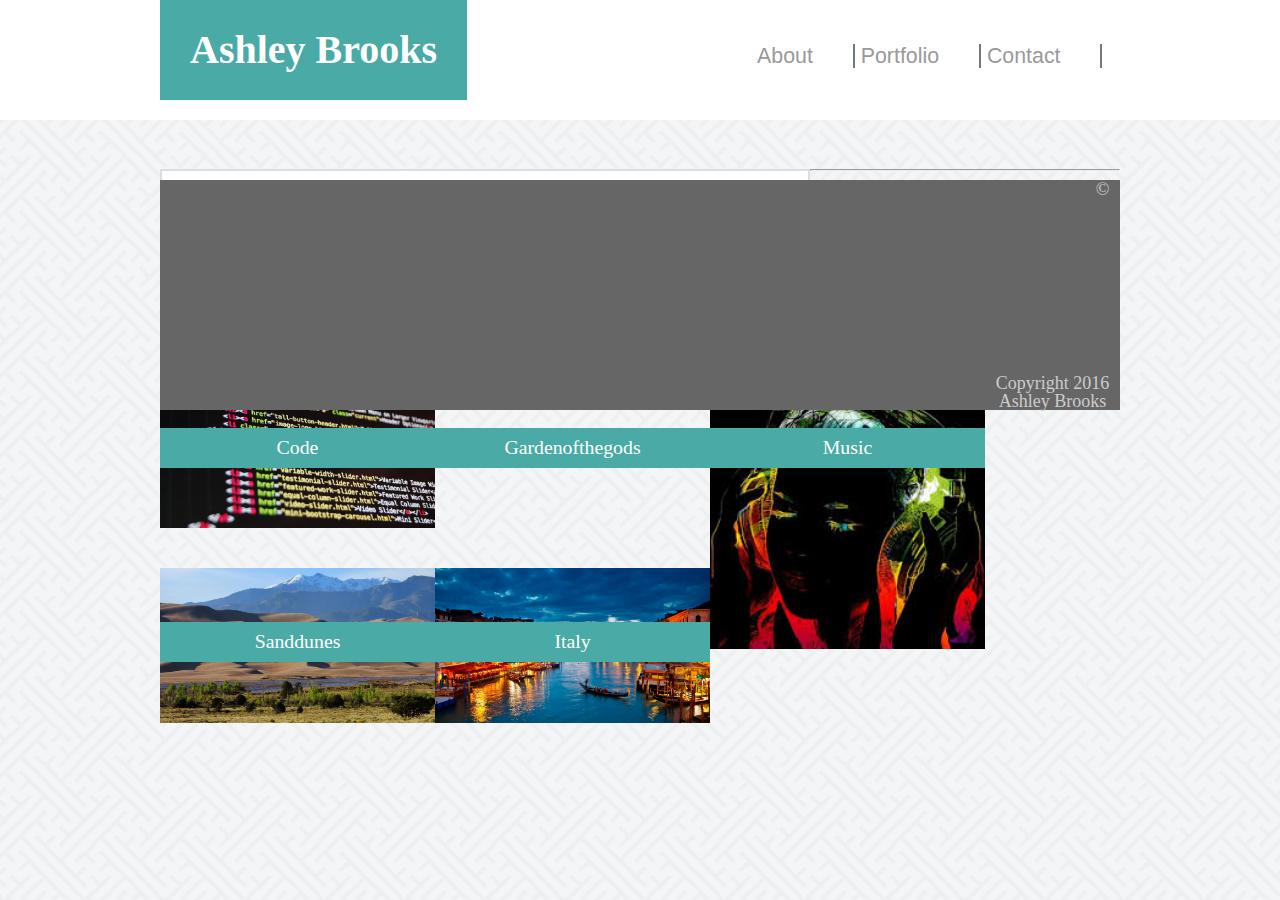
==== portfolio.html @ 8252f74e "final product" ====
<!DOCTYPE html>
<html>

<head>
	<title>Ashley Brooks' Portfolio</title>
	<link rel="stylesheet" type="text/css" href="assets/css/style.css">
	<link rel="stylesheet" type="text/css" href="assets/css/reset.css">
</head>

<body>
	<header>
		<h1 id="title">Ashley Brooks</h1>
			<nav id="menu">
				<a href="index.html">About</a>
				<a href="portfolio.html">Portfolio</a>
				<a href="contact.html">Contact</a>
			</nav>
	</header>
	<div class="container">
		<section class="main">
			<h2 class="Description">Portfolio</h2>
			<hr/>
			<div class="portfolio-img">
				<a href="#"><img src="assets/images/Ocean.jpeg" alt="Ocean" style="width: 275px" /></a>
				<div class="portfolio-text">Ocean
				</div>
			</div>
			<div class="portfolio-img">
				<a href="#"><img src="assets/images/Code.jpg" alt="Code" style="width: 275px" /></a>
				<div class="portfolio-text">Code
				</div>
			</div>

			<div class="portfolio-img">
				<a href="#"><img src="assets/images/Gardenofthegods.jpg" alt="Gardenofthegods" style="width: 275px" /></a>
				<div class="portfolio-text">Gardenofthegods
				</div>
			</div>

			<div class="portfolio-img">
				<a href="#"><img src="assets/images/Music.jpg" alt="Music" style="width: 275px" /></a>
				<div class="portfolio-text">Music
				</div>
			</div>

			<div class="portfolio-img">
				<a href="#"><img src="assets/images/Sand Dunes.jpg" alt="Sanddunes" style="width: 275px" /></a>
				<div class="portfolio-text">Sanddunes
				</div>
			</div>

			<div class="portfolio-img">
				<a href="#"><img src="assets/images/Italy.jpg" alt="Italy" style="width: 275px" /></a>
				<div class="portfolio-text">Italy
				</div>
			</div>
		</section>
</body>
<footer>
		<p>© Copyright 2016 Ashley Brooks</p>
	</footer>

</html>
---- assets/css/style.css ----
html, body 
{
  height: 100%;
}

body 
{
  color: #777777;
  font-family: 'Arial', 'Helvetica Neue', Helvetica, sans-serif;
  line-height: 1.5;
  width: 100%;
  background-image: url("../images/Background.png");
  display: flex;
  flex-direction: column;
  overflow-x: hidden;
}

header 
{
  background-color: #ffffff;
  border: solid;
  border-color: #cccccc;
  border-top: none;
  border-left: none;
  border-right: none;
  border-width: 1px;
  width: 100%;
  height: 120px;
  position: relative;
  top: 0;
  display: block;
}

#title 
{
  background-color: #4aaaa5;
  font-size: 30pt;
  font-family: 'Georgia', Times, Times New Roman, serif;
  font-weight: bold;
  color: #ffffff;
  padding: 30px 30px;
  float: left;
  position: relative;
  left: 160px;
  margin-right: 450px;
}

#menu 
{
  float:left;
  position: relative;
  top: 46px;
  font-size: 16pt;
  font-family: arial;

}

#menu a 
{
  color: #999999;
  text-decoration: none;
  padding-right: 40px;
   border-right: 2px solid #777777;
  }

  #menu a:hover 
  {
    background-color: #ff1493;
    color: #ffffff;
  }

.container 
{
  width: 960px; 
  font-size: 18px;
  margin-top: 40px;
  margin-bottom: 130px;
  margin-left: 160px;
  margin-right: auto;
  flex: 1 0 auto;
}

.container a 
{
  text-decoration: none;
  color: #B23D00;
}

#me 
{
  float: left;
  width: 200px;
  margin-right: 15px;
}

.Description {
  font-family: 'Arial', 'Helvetica Neue', Helvetica, sans-serif;
  line-height: 1.5;
  background-color: #ffffff;
  border: solid;
  border-width: 2px;
  border-color: #dddddd;
  width: 606px;   
  float: left;
  padding: 20px 20px;
  overflow: auto;
}

.Description h2 {
  color: #4aaaa5;
  font-size: 26pt;
  font-family: 'Georgia', Times, Times New Roman, serif;
  font-weight: bold;
}

.connect {
  background-color: #ffffff;
  border: solid;
  border-width: 2px;
  border-color: #dddddd;
  width: 226px; 
  float: left;
  margin-left: 22px;
  padding: 20px 20px;
  text-align: center;
}

.connect h2 {
  color: #4aaaa5;
  font-size: 18pt;
  font-family: 'Georgia', Times, Times New Roman, serif;
  font-weight: bold;
}

.connect img 
{
  width: 54px;
}

.connect ul
 {
  display: inline;
}

footer 
{
  background-color: #666666;
  color: #cccccc;
  font-size: 12px;
  padding-top: 10px;
  padding-bottom: 10px;
  text-align: center;
  width: 100%;
  position: sticky;
  bottom: 0;
  border-top: 10px solid #4aaaa5;
}

.portfolio-img 
{
  position: relative;
  display: inline;
  height: 200px;
  width: 375px;
}

.portfolio-img 
 {
  width: 275px;
  height: 154px;
  position: relative;
  float: left;
  margin-bottom: 40px;
}

.portfolio-text
 {
  position: absolute;
  bottom: 60px;
  left: 0;
  padding: 10px 0px;
  width: 275px;
  background-color: #4aaaa5;
  color: #fff;
  font-family: 'Georgia', Times, Times New Roman, serif;
  text-align: center;
  font-size: 110%;
}
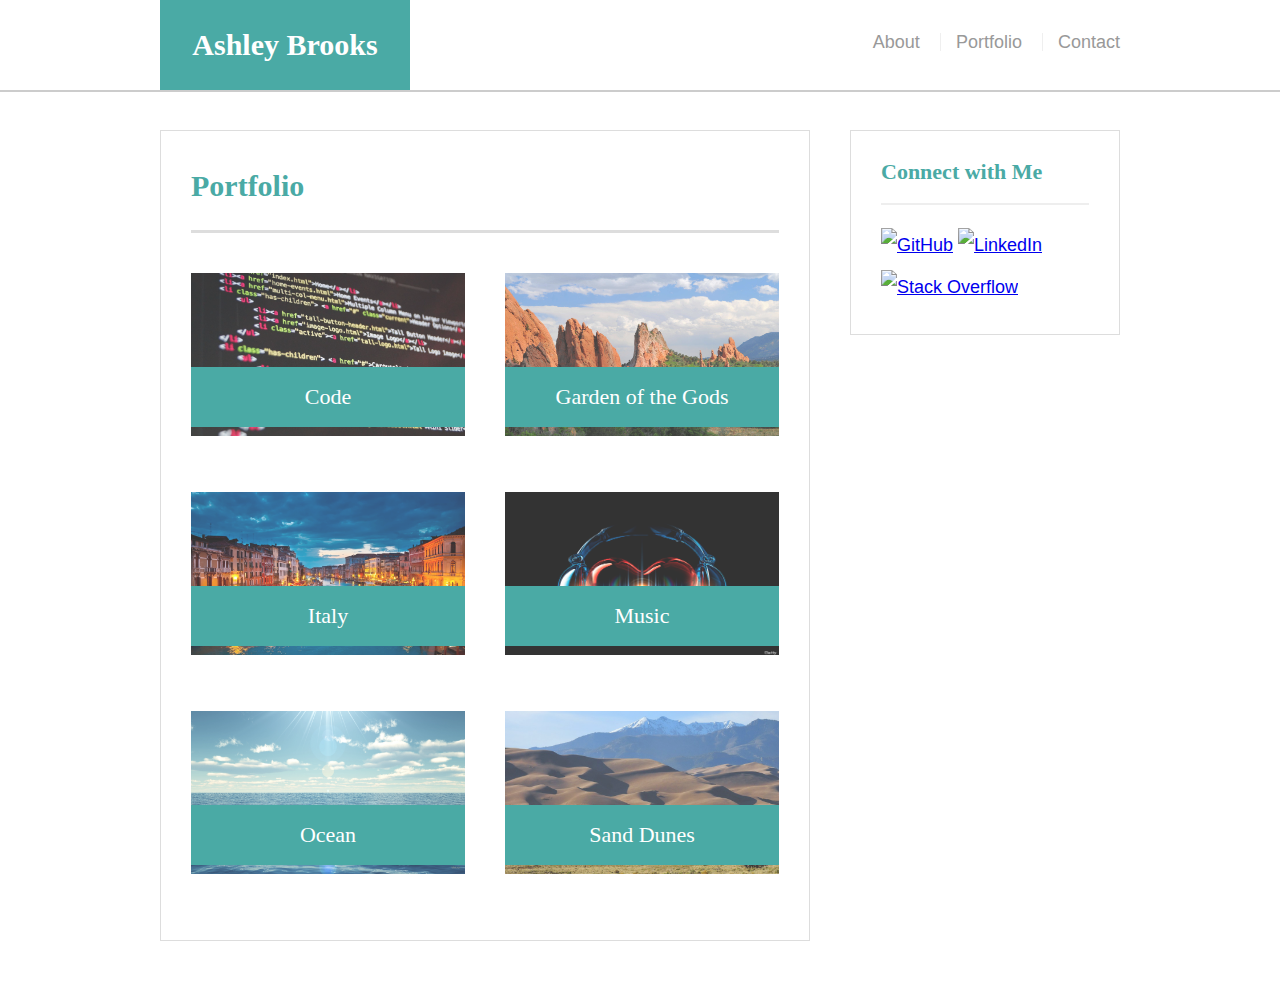
==== commit 07881ed9: "revised Portfolio" ====
--- a/portfolio.html
+++ b/portfolio.html
@@ -1,63 +1,57 @@
-<!DOCTYPE html>
-<html>
+<!doctype html>
+<html lang="en-us">
+<head>
+  <meta charset="UTF-8">
+  <title>Portfolio | Ashley Brooks</title>
+  <link rel="stylesheet" type="text/css" href="assets/css/reset.css">
+  <link rel="stylesheet" type="text/css" href="assets/css/style.css">
+</head>
+<body>
+  <header id="masthead">
+    <div class="container">
+      <a href="index.html" id="logo">Ashley Brooks</a>
+      <nav>
+        <a href="index.html">About</a>
+        <a href="portfolio.html">Portfolio</a>
+        <a href="contact.html">Contact</a>
+      </nav>
+    </div>
+  </header>
+  <div id="main-container" class="container">
+    <section class="main-section">
+      <h1>Portfolio</h1>
+      <div class="work">
+        <img src="assets/images/Code.jpg" alt="Code">
+        <h3>Code</h3>
+      </div>
+      <div class="work">
+        <img src="assets/images/GardenoftheGods.jpg" alt="Garden of the Gods">
+        <h3>Garden of the Gods</h3>
+      </div>
+      <div class="work">
+        <img src="assets/images/Italy.jpg" alt="Italy">
+        <h3>Italy</h3>
+      </div>
+      <div class="work">
+        <img src="assets/images/Music.jpg" alt="Music">
+        <h3>Music</h3>
+      </div>
+      <div class="work">
+        <img src="assets/images/Ocean.jpeg" alt="Ocean">
+        <h3>Ocean</h3>
+            </div>
+      <div class="work">
+        <img src="assets/images/Sand Dunes.jpg" alt="Sand Dues">
+        <h3>Sand Dunes</h3>
 
-<head>
-	<title>Ashley Brooks' Portfolio</title>
-	<link rel="stylesheet" type="text/css" href="assets/css/style.css">
-	<link rel="stylesheet" type="text/css" href="assets/css/reset.css">
-</head>
-
-<body>
-	<header>
-		<h1 id="title">Ashley Brooks</h1>
-			<nav id="menu">
-				<a href="index.html">About</a>
-				<a href="portfolio.html">Portfolio</a>
-				<a href="contact.html">Contact</a>
-			</nav>
-	</header>
-	<div class="container">
-		<section class="main">
-			<h2 class="Description">Portfolio</h2>
-			<hr/>
-			<div class="portfolio-img">
-				<a href="#"><img src="assets/images/Ocean.jpeg" alt="Ocean" style="width: 275px" /></a>
-				<div class="portfolio-text">Ocean
-				</div>
-			</div>
-			<div class="portfolio-img">
-				<a href="#"><img src="assets/images/Code.jpg" alt="Code" style="width: 275px" /></a>
-				<div class="portfolio-text">Code
-				</div>
-			</div>
-
-			<div class="portfolio-img">
-				<a href="#"><img src="assets/images/Gardenofthegods.jpg" alt="Gardenofthegods" style="width: 275px" /></a>
-				<div class="portfolio-text">Gardenofthegods
-				</div>
-			</div>
-
-			<div class="portfolio-img">
-				<a href="#"><img src="assets/images/Music.jpg" alt="Music" style="width: 275px" /></a>
-				<div class="portfolio-text">Music
-				</div>
-			</div>
-
-			<div class="portfolio-img">
-				<a href="#"><img src="assets/images/Sand Dunes.jpg" alt="Sanddunes" style="width: 275px" /></a>
-				<div class="portfolio-text">Sanddunes
-				</div>
-			</div>
-
-			<div class="portfolio-img">
-				<a href="#"><img src="assets/images/Italy.jpg" alt="Italy" style="width: 275px" /></a>
-				<div class="portfolio-text">Italy
-				</div>
-			</div>
-		</section>
-</body>
-<footer>
-		<p>© Copyright 2016 Ashley Brooks</p>
-	</footer>
-
-</html>+      </div>
+    </section>
+    <section class="sidebar">
+      <div id="connect">
+        <h2>Connect with Me</h2>
+        <a href="#"><img src="assets/images/github.png" class="social" alt="GitHub" /></a>
+        <a href="#"><img src="assets/images/linkedIn.png" class="social" alt="LinkedIn" /></a>
+        <a href="#"><img src="assets/images/stackoverflow.png" class="social" alt="Stack Overflow" /></a>
+      </div>
+    </section>
+  </div>
--- a/assets/css/style.css
+++ b/assets/css/style.css
@@ -1,188 +1,203 @@
-html, body 
-{
-  height: 100%;
-}
-
-body 
-{
-  color: #777777;
-  font-family: 'Arial', 'Helvetica Neue', Helvetica, sans-serif;
-  line-height: 1.5;
-  width: 100%;
-  background-image: url("../images/Background.png");
-  display: flex;
-  flex-direction: column;
-  overflow-x: hidden;
-}
-
-header 
-{
-  background-color: #ffffff;
-  border: solid;
-  border-color: #cccccc;
-  border-top: none;
-  border-left: none;
-  border-right: none;
-  border-width: 1px;
-  width: 100%;
-  height: 120px;
+body {
+  font-family: Arial, "Helvetica Neue", Helvetica, sans-serif;
+  font-size: 18px;
+  line-height: 34px;
+  color: #777;
+  background: url("../images/concrete_seamless.png");
+}
+* {
+  box-sizing: border-box;
+}
+/* general */
+.container {
+  width: 100%;
+  max-width: 960px;
+  margin: 0 auto;
+  clear: both;
+}
+h1,
+h2,
+h3,
+p {
+  margin-bottom: 20px;
+}
+p:last-child {
+  margin-bottom: 0;
+}
+h1,
+h2,
+h3 {
+  font-family: Georgia, Times, "Times New Roman", serif;
+  font-weight: 700;
+  color: #4aaaa5;
+}
+h1 {
+  padding-bottom: 20px;
+  font-size: 30px;
+  line-height: 49px;
+  border-bottom: 3px solid #ddd;
+}
+h2,
+h3 {
+  font-size: 22px;
+}
+/* header */
+#masthead {
+  position: fixed;
+  z-index: 99;
+  width: 100%;
+  margin: 0 0 30px;
+  overflow: auto;
+  color: #fff;
+  background: #fff;
+  border-bottom: 2px solid #ccc;
+}
+#logo {
+  float: left;
+  width: 250px;
+  height: 90px;
+  font-family: Georgia, Times, "Times New Roman", serif;
+  font-size: 30px;
+  font-weight: 700;
+  line-height: 90px;
+  color: #fff;
+  text-align: center;
+  text-decoration: none;
+  background: #4aaaa5;
+}
+nav {
+  float: right;
+  margin-top: 25px;
+}
+nav a {
+  display: inline-block;
+  padding-left: 15px;
+  margin-left: 15px;
+  line-height: 18px;
+  color: #999;
+  text-decoration: none;
+  border-left: 1px solid #efefef;
+}
+nav a:first-child {
+  border-left: 0 none;
+}
+/* footer */
+footer {
+  padding: 30px 0;
+  clear: both;
+  font-size: 12px;
+  color: #fff;
+  color: #ccc;
+  text-align: center;
+  background: #666;
+  border-top: 8px solid #4aaaa5;
+}
+/* sidebar */
+.sidebar {
+  float: right;
+  width: 100%;
+  max-width: 270px;
+  padding: 30px;
+  margin-bottom: 20px;
+  background: #fff;
+  border: 1px solid #ddd;
+}
+h3,
+.sidebar h2 {
+  padding-bottom: 20px;
+  margin-bottom: 15px;
+  line-height: 22px;
+  border-bottom: 2px solid #eee;
+}
+.social {
+  width: 62px;
+  height: 62px;
+  margin-top: 8px;
+  margin-right: 5px;
+}
+.social:last-child {
+  margin-right: 0;
+}
+/* main */
+#main-container {
+  padding-top: 130px;
+}
+.main-section {
+  float: left;
+  width: 100%;
+  max-width: 650px;
+  padding: 30px;
+  margin: 0 0 40px;
+  background: #fff;
+  border: 1px solid #ddd;
+}
+/* portfolio page */
+.work {
   position: relative;
-  top: 0;
+  float: left;
+  width: 274px;
+  margin: 20px 0 25px;
+  overflow: auto;
+}
+.work:nth-child(even) {
+  margin-right: 40px;
+}
+.work img {
+  width: 100%;
+  height: 163px;
+  border: 0 none;
+  opacity: 0.8;
+}
+.work h3 {
+  position: absolute;
+  bottom: 20px;
+  width: 100%;
+  padding: 15px;
+  margin-bottom: 0;
+  font-weight: 300;
+  line-height: 30px;
+  color: #fff;
+  text-align: center;
+  background: #4aaaa5;
+  border-bottom: 0;
+}
+.auth-image {
+  float: left;
+  width: 200px;
+  height: auto;
+  margin-top: 10px;
+  margin-right: 25px;
+}
+/* contact page */
+#contact-form ul {
+  margin-bottom: 20px;
+}
+#contact-form li {
+  margin-bottom: 10px;
+}
+label,
+input[type=text],
+input[type=email],
+textarea {
   display: block;
-}
-
-#title 
-{
-  background-color: #4aaaa5;
-  font-size: 30pt;
-  font-family: 'Georgia', Times, Times New Roman, serif;
-  font-weight: bold;
-  color: #ffffff;
-  padding: 30px 30px;
-  float: left;
-  position: relative;
-  left: 160px;
-  margin-right: 450px;
-}
-
-#menu 
-{
-  float:left;
-  position: relative;
-  top: 46px;
-  font-size: 16pt;
-  font-family: arial;
-
-}
-
-#menu a 
-{
-  color: #999999;
-  text-decoration: none;
-  padding-right: 40px;
-   border-right: 2px solid #777777;
-  }
-
-  #menu a:hover 
-  {
-    background-color: #ff1493;
-    color: #ffffff;
-  }
-
-.container 
-{
-  width: 960px; 
+  width: 100%;
+}
+input[type=text],
+input[type=email],
+textarea {
+  height: 35px;
+  padding: 0 10px;
+  font-size: 14px;
+  border: 1px solid #ddd;
+}
+textarea {
+  height: 200px;
+}
+input[type=submit] {
+  padding: 10px 30px;
   font-size: 18px;
-  margin-top: 40px;
-  margin-bottom: 130px;
-  margin-left: 160px;
-  margin-right: auto;
-  flex: 1 0 auto;
-}
-
-.container a 
-{
-  text-decoration: none;
-  color: #B23D00;
-}
-
-#me 
-{
-  float: left;
-  width: 200px;
-  margin-right: 15px;
-}
-
-.Description {
-  font-family: 'Arial', 'Helvetica Neue', Helvetica, sans-serif;
-  line-height: 1.5;
-  background-color: #ffffff;
-  border: solid;
-  border-width: 2px;
-  border-color: #dddddd;
-  width: 606px;   
-  float: left;
-  padding: 20px 20px;
-  overflow: auto;
-}
-
-.Description h2 {
-  color: #4aaaa5;
-  font-size: 26pt;
-  font-family: 'Georgia', Times, Times New Roman, serif;
-  font-weight: bold;
-}
-
-.connect {
-  background-color: #ffffff;
-  border: solid;
-  border-width: 2px;
-  border-color: #dddddd;
-  width: 226px; 
-  float: left;
-  margin-left: 22px;
-  padding: 20px 20px;
-  text-align: center;
-}
-
-.connect h2 {
-  color: #4aaaa5;
-  font-size: 18pt;
-  font-family: 'Georgia', Times, Times New Roman, serif;
-  font-weight: bold;
-}
-
-.connect img 
-{
-  width: 54px;
-}
-
-.connect ul
- {
-  display: inline;
-}
-
-footer 
-{
-  background-color: #666666;
-  color: #cccccc;
-  font-size: 12px;
-  padding-top: 10px;
-  padding-bottom: 10px;
-  text-align: center;
-  width: 100%;
-  position: sticky;
-  bottom: 0;
-  border-top: 10px solid #4aaaa5;
-}
-
-.portfolio-img 
-{
-  position: relative;
-  display: inline;
-  height: 200px;
-  width: 375px;
-}
-
-.portfolio-img 
- {
-  width: 275px;
-  height: 154px;
-  position: relative;
-  float: left;
-  margin-bottom: 40px;
-}
-
-.portfolio-text
- {
-  position: absolute;
-  bottom: 60px;
-  left: 0;
-  padding: 10px 0px;
-  width: 275px;
-  background-color: #4aaaa5;
-  color: #fff;
-  font-family: 'Georgia', Times, Times New Roman, serif;
-  text-align: center;
-  font-size: 110%;
+  color: #fff;
+  cursor: pointer;
+  background: #4aaaa5;
+  border: 0 none;
 }